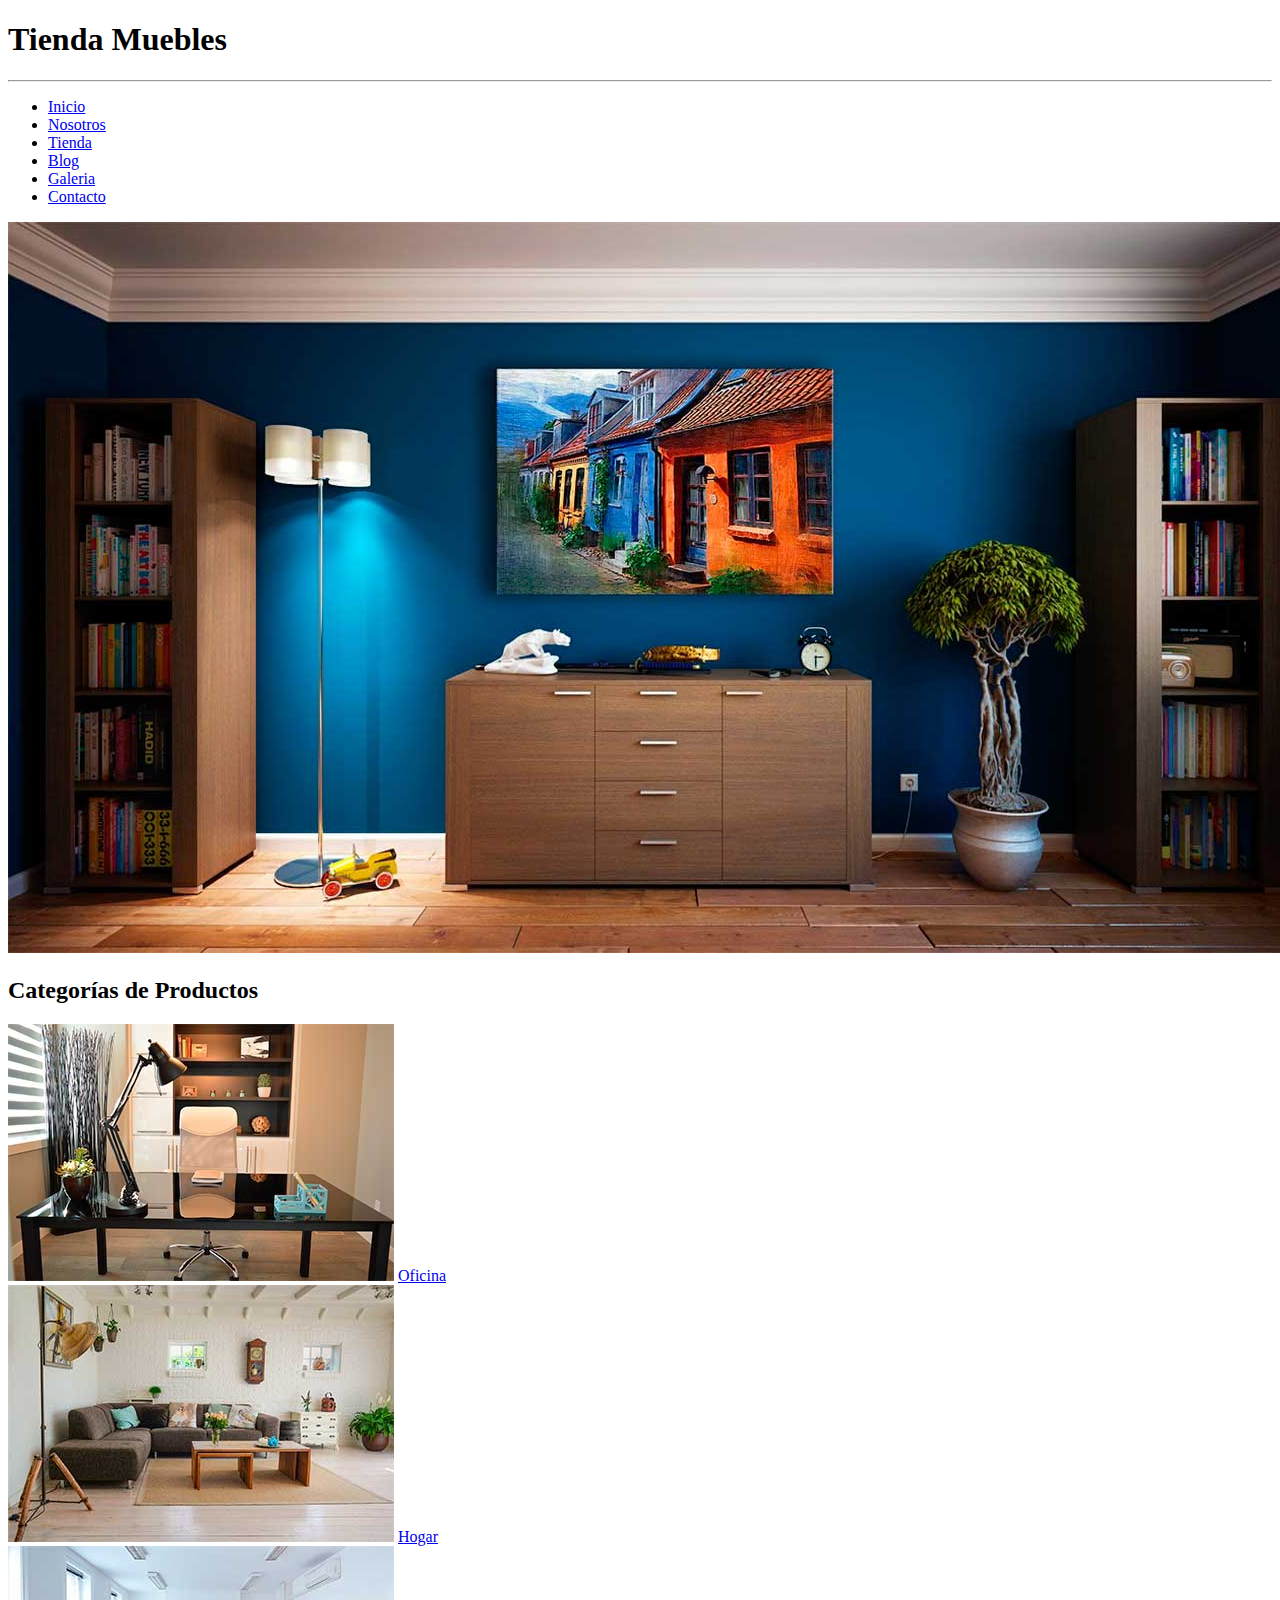
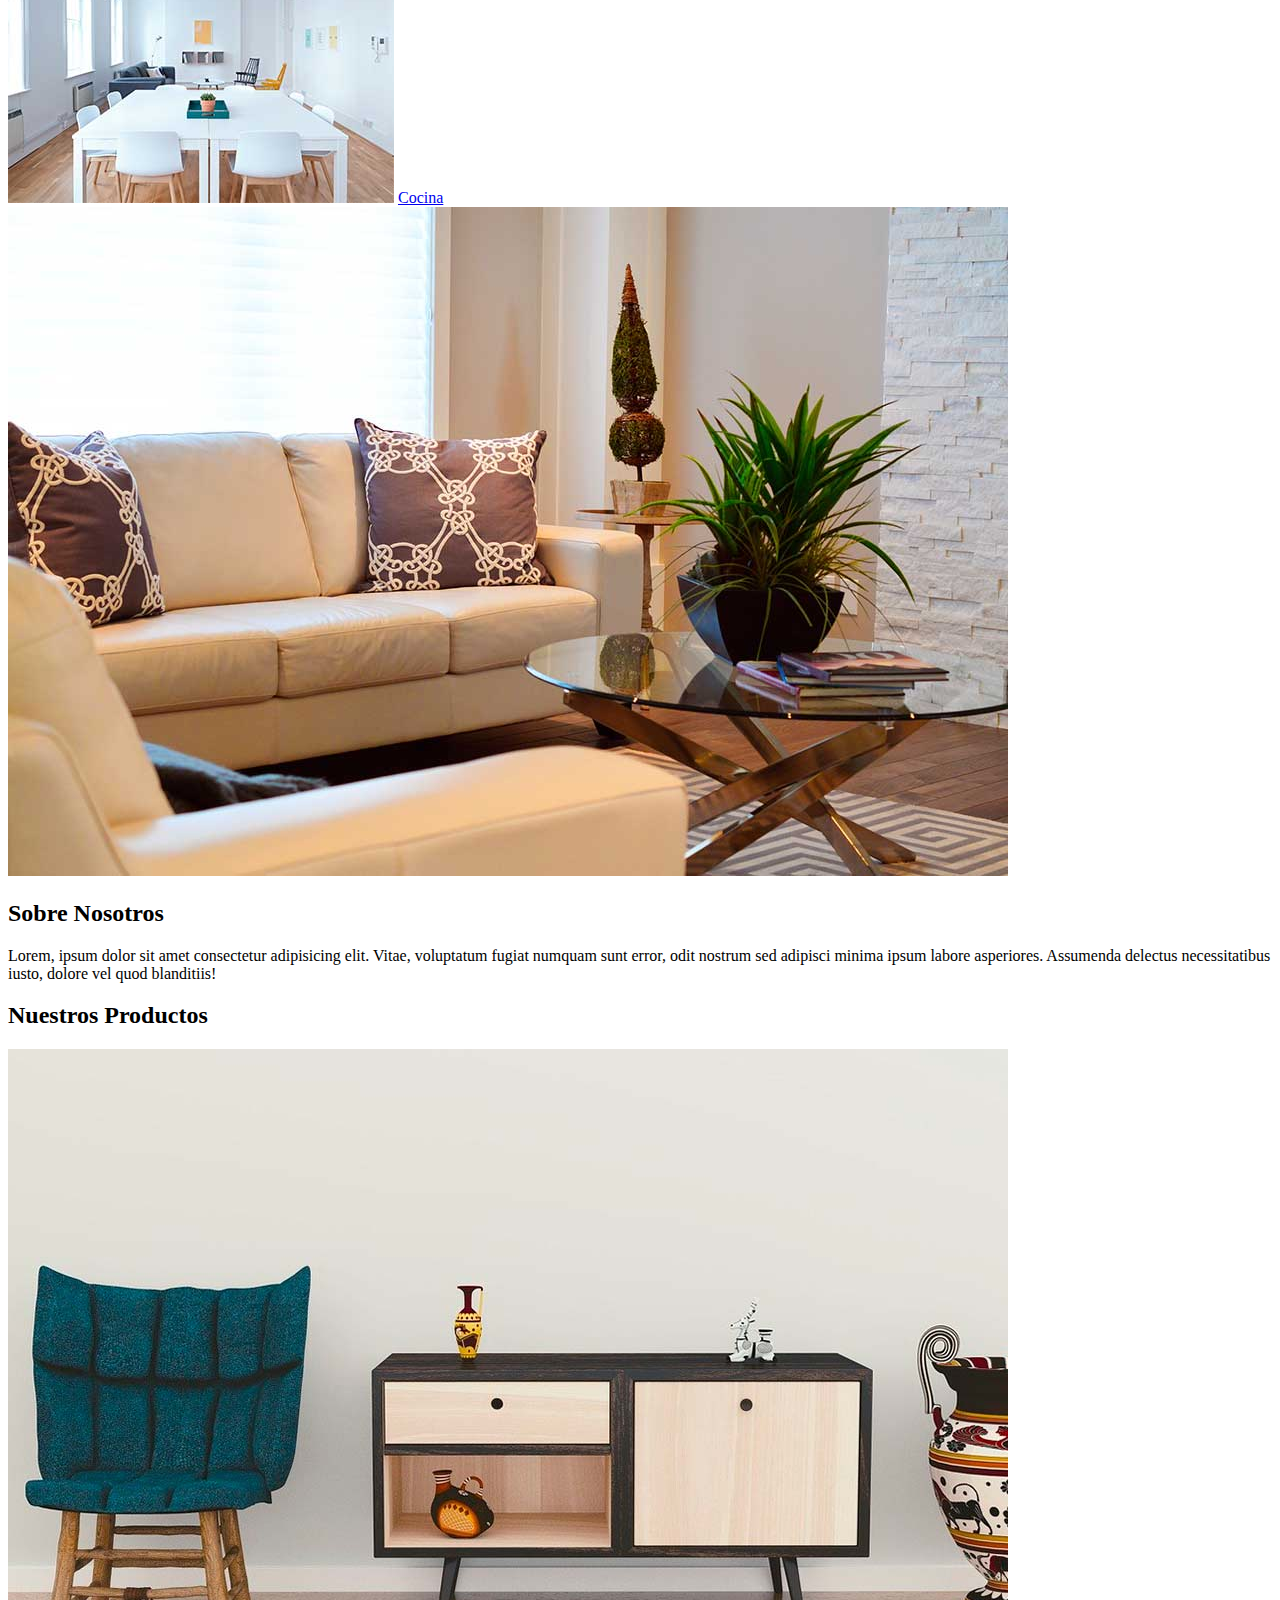
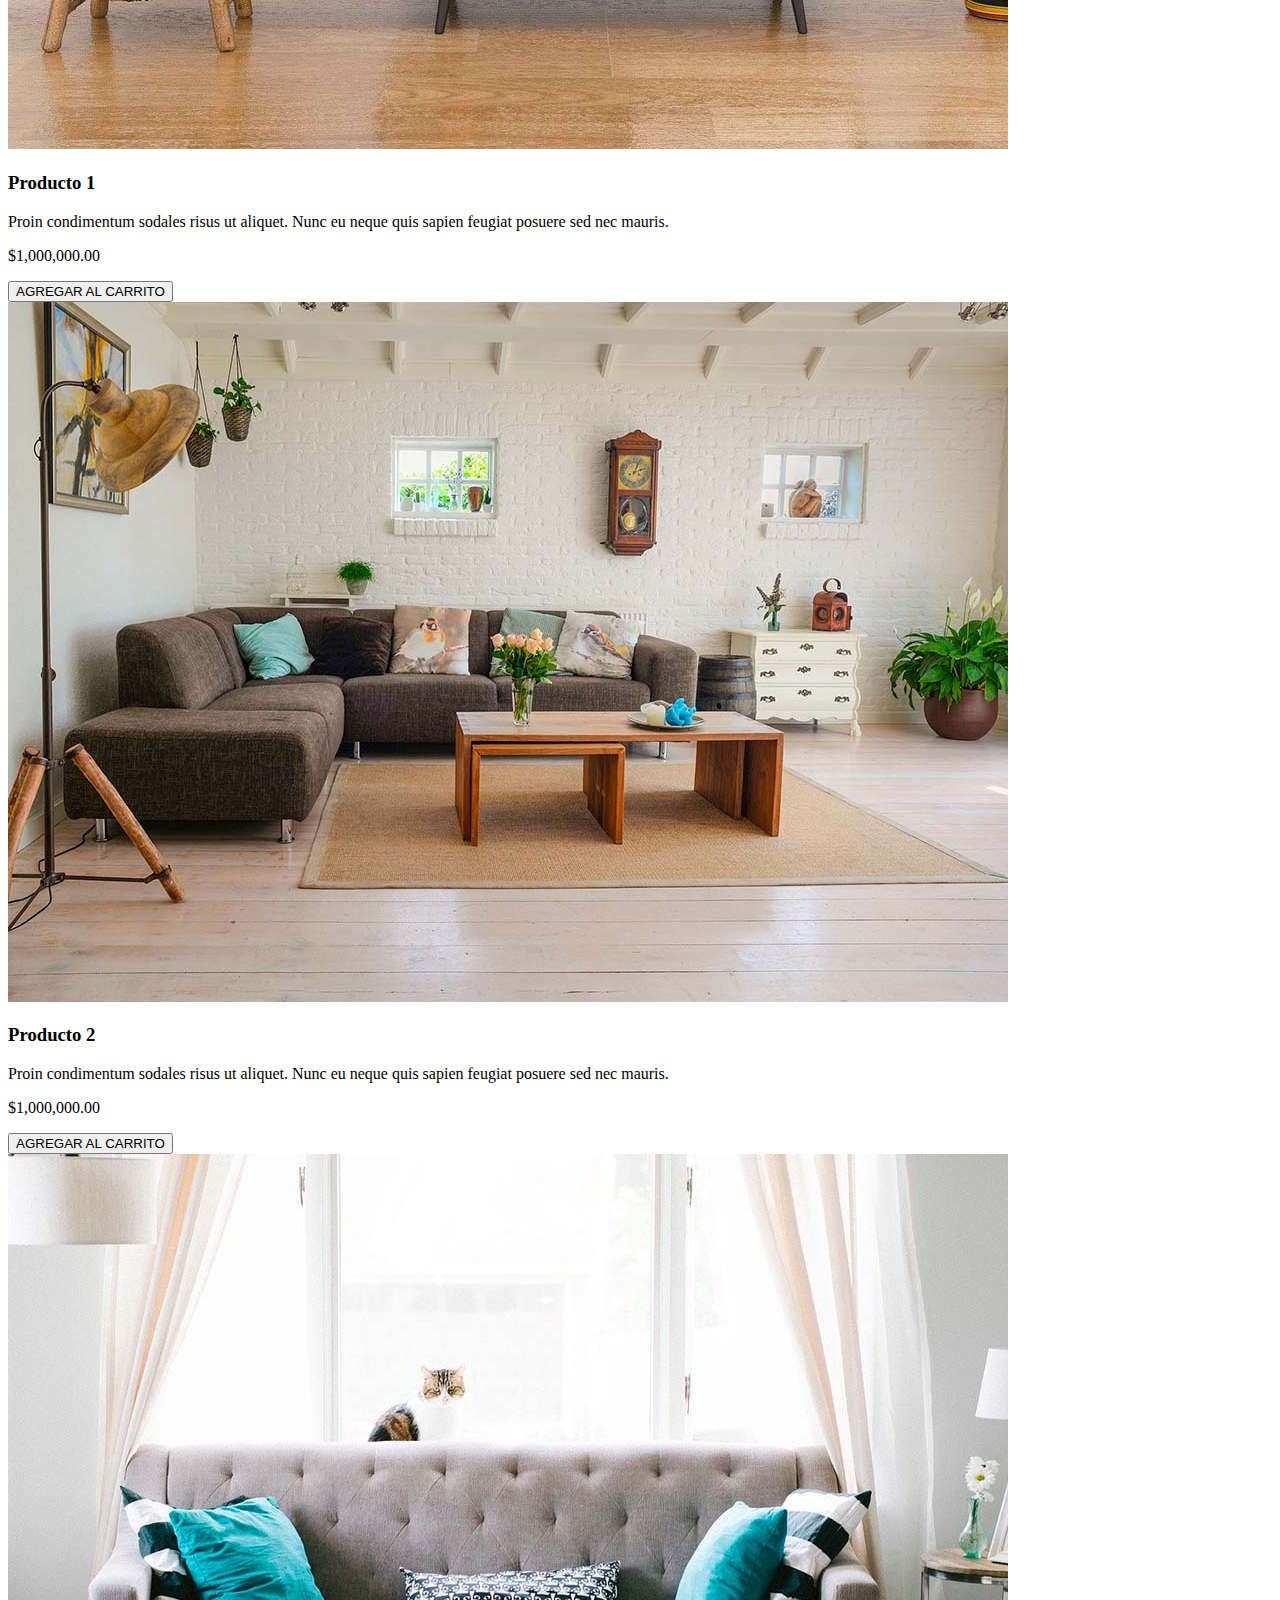
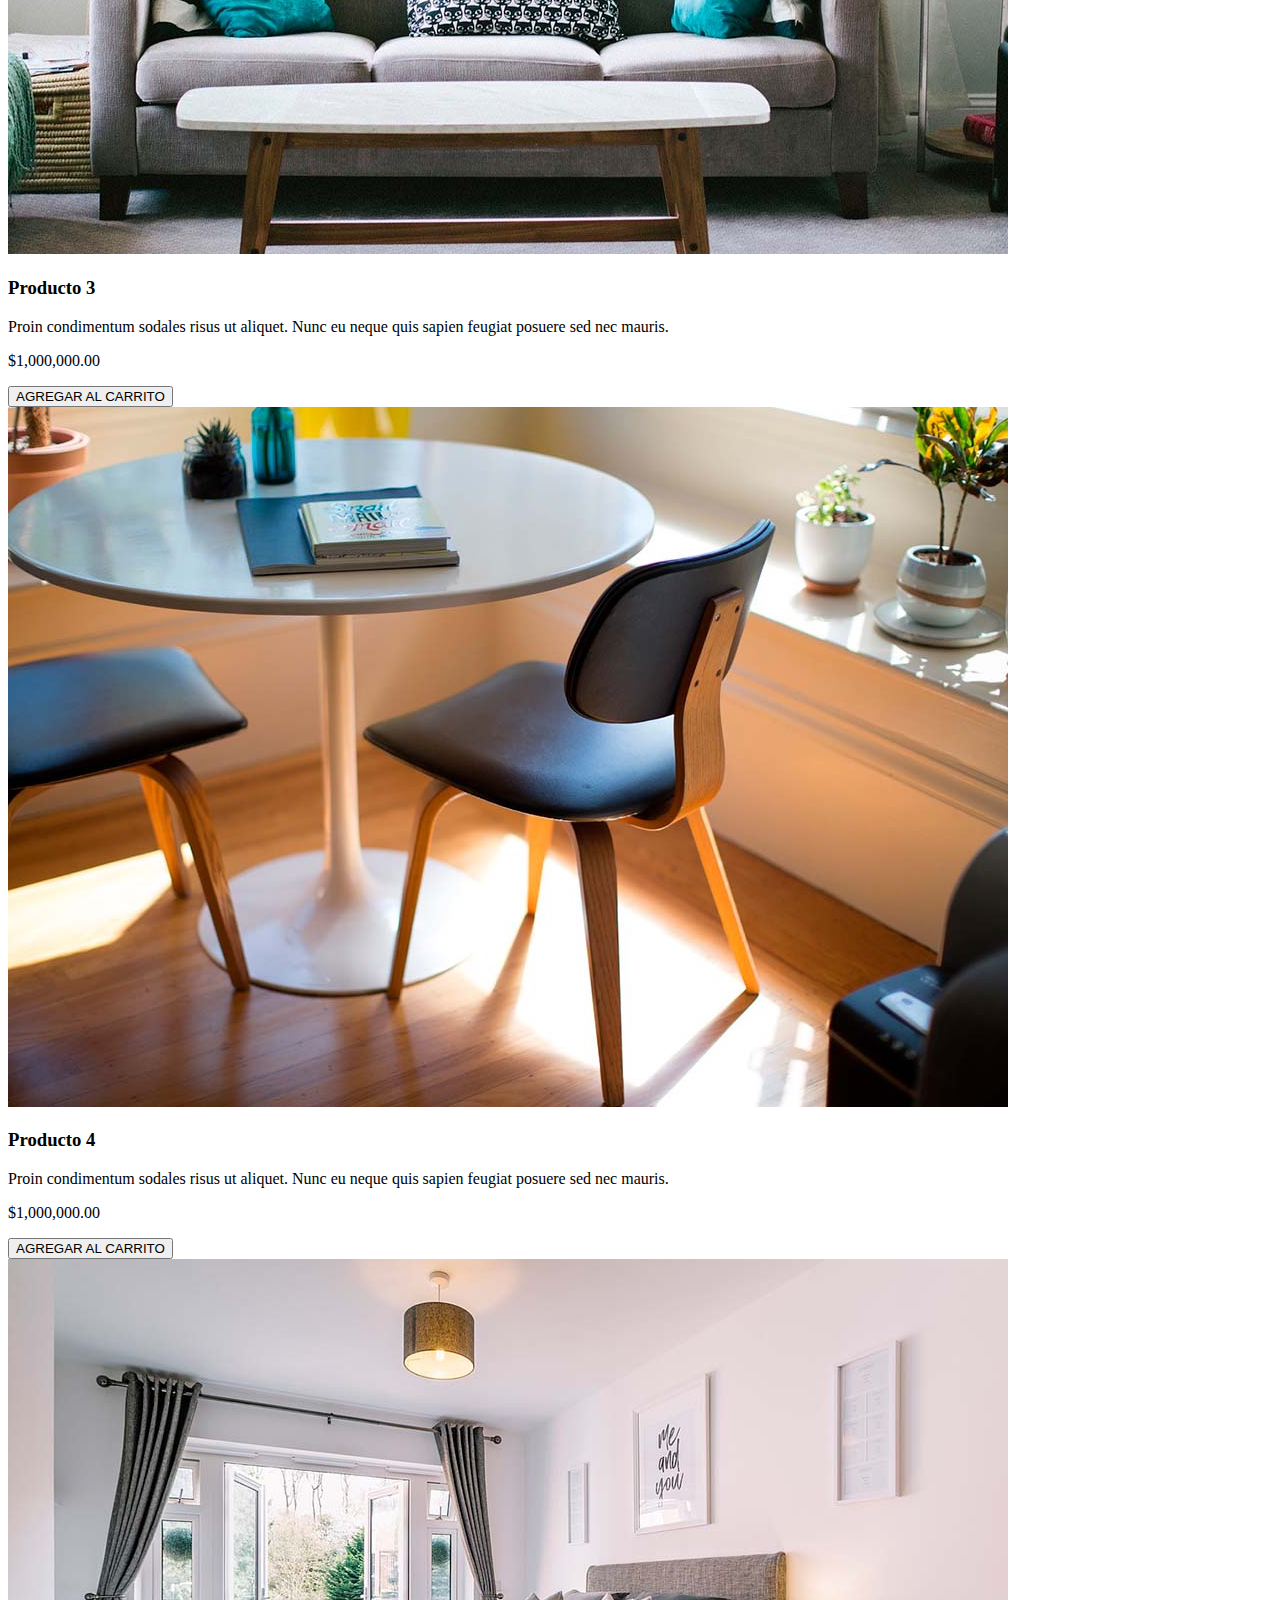
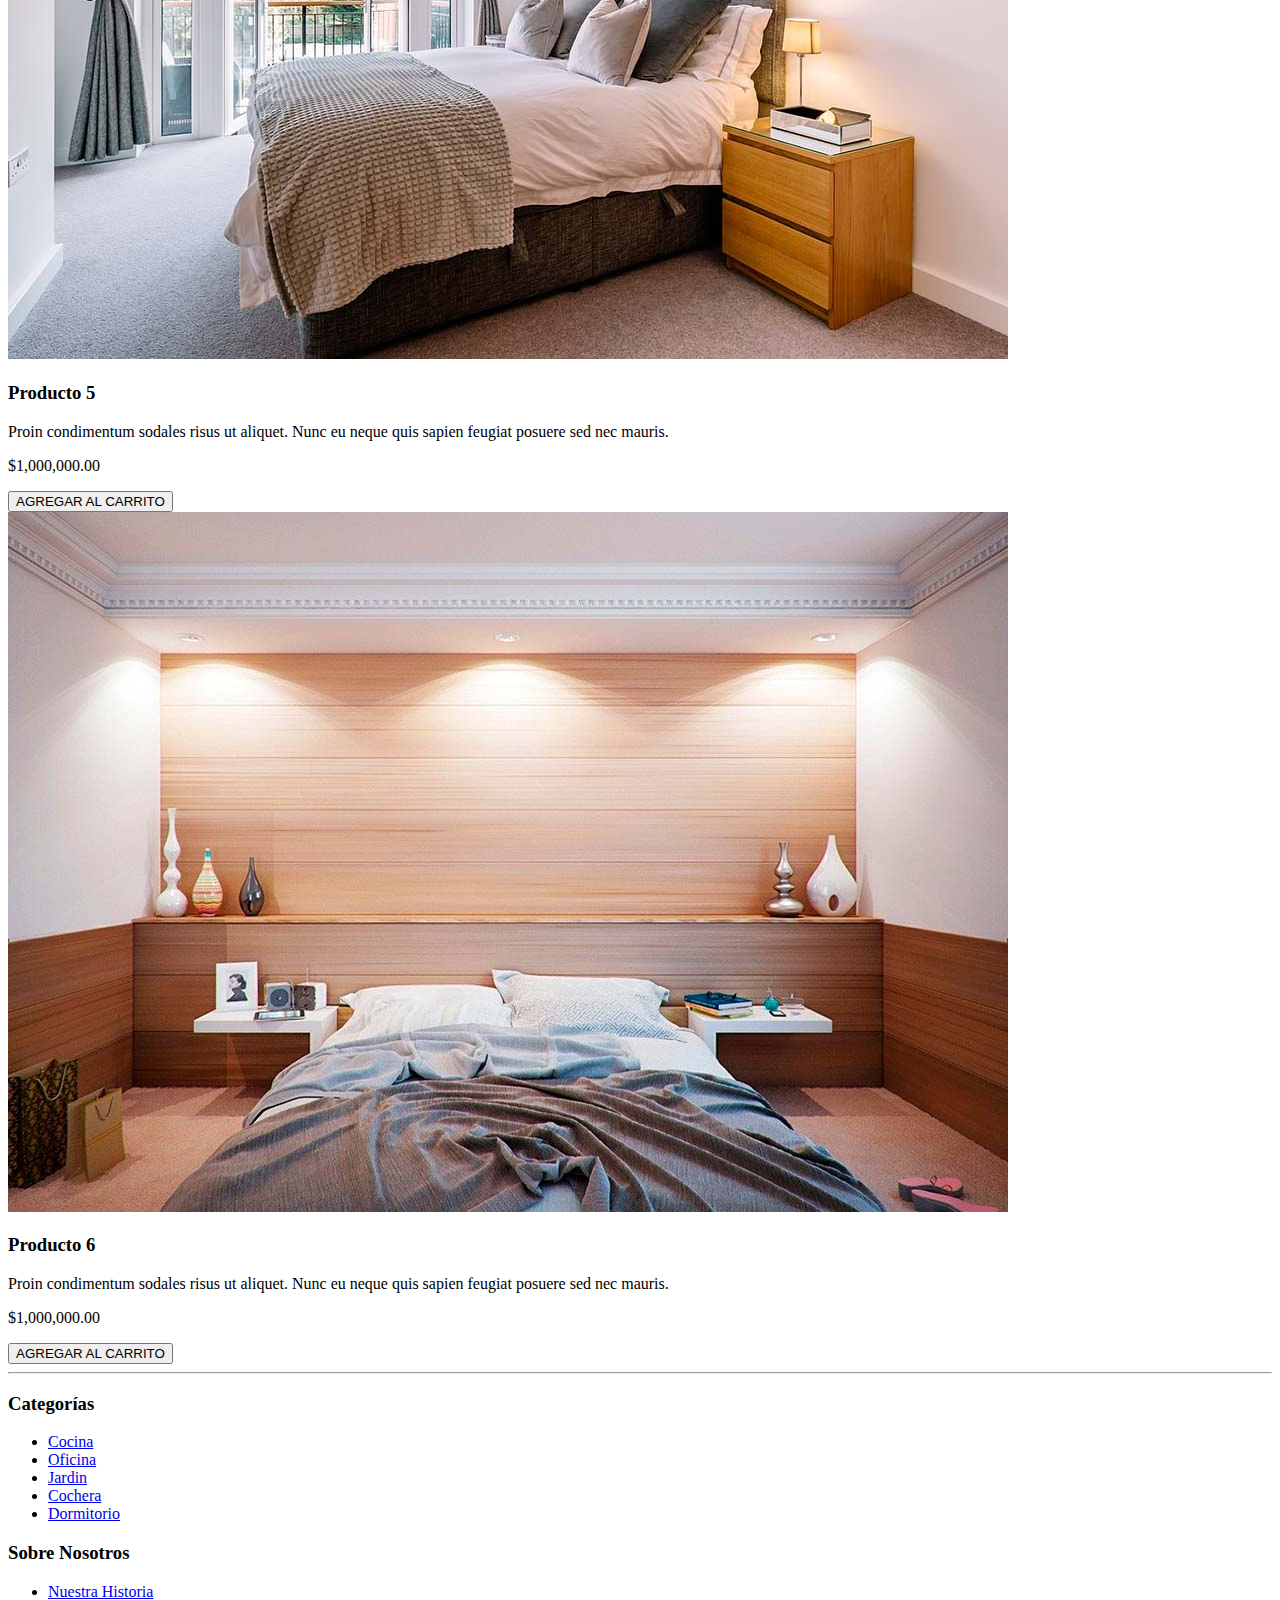
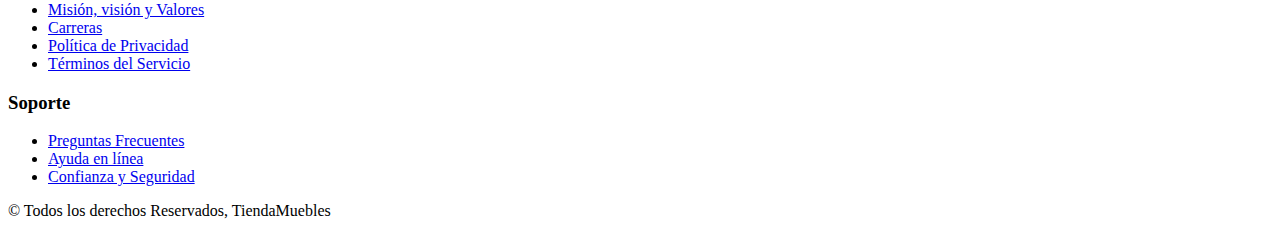
==== index.html @ e10118e2 "agregando 1er commit" ====
<!DOCTYPE html>
<html lang="en">
<head>
  <meta charset="UTF-8">
  <meta name="viewport" content="width=device-width, initial-scale=1.0">
  <title>Inicio</title>
</head>
<body>
  <header>
    <h1>Tienda <span>Muebles</span></h1>
    <hr>
    <nav>
      <ul>
        <li><a href="/">Inicio</a></li>
        <li><a href="/nosotros.html">Nosotros</a></li>
        <li><a href="/tienda.html">Tienda</a></li>
        <li><a href="/blog.html">Blog</a></li>
        <li><a href="/galeria.html">Galeria</a></li>
        <li><a href="/contacto.html">Contacto</a></li>
      </ul>
    </nav>
  </header>
  <div>
    <img src="img/principal.jpg" alt="Imagen de una habitación"/>
  </div>
  <main>
    <section>
      <h2>Categorías de Productos</h2>
      <div>
        <div>
          <img src="img/categoria1.jpg" alt="Imagen categoria oficina">
          <a href="#">Oficina</a>
        </div>
        <div>
          <img src="img/categoria2.jpg" alt="Imagen categoria hogar">
          <a href="#">Hogar</a>
        </div>
        <div>
          <img src="img/categoria3.jpg" alt="Imagen categoria cocina">
          <a href="#">Cocina</a>
        </div>
      </div>
    </section>
    <section>
      <img src="img/nosotros.jpg" alt="Imagen sala - sobre nosotros">
      <div>
        <h2>Sobre Nosotros</h2>
        <p>Lorem, ipsum dolor sit amet consectetur adipisicing elit.
          Vitae, voluptatum fugiat numquam sunt error, odit nostrum
          sed adipisci minima ipsum labore asperiores. Assumenda
          delectus necessitatibus iusto, dolore vel quod blanditiis!</p>
      </div>
    </section>
    <section>
      <h2>Nuestros Productos</h2>
      <div>
        <div>
          <img src="img/producto1.jpg" alt="Imagen producto 1">
          <div>
            <h3>Producto 1</h3>
            <p>Proin condimentum sodales risus ut aliquet. Nunc eu neque quis sapien feugiat posuere sed nec mauris.</p>
            <p>$1,000,000.00</p>
            <button>AGREGAR AL CARRITO</button>
          </div>
        </div>
        <div>
          <img src="img/producto2.jpg" alt="Imagen producto 2">
          <div>
            <h3>Producto 2</h3>
            <p>Proin condimentum sodales risus ut aliquet. Nunc eu neque quis sapien feugiat posuere sed nec mauris.</p>
            <p>$1,000,000.00</p>
            <button>AGREGAR AL CARRITO</button>
          </div>
        </div>
        <div>
          <img src="img/producto3.jpg" alt="Imagen producto 3">
          <div>
            <h3>Producto 3</h3>
            <p>Proin condimentum sodales risus ut aliquet. Nunc eu neque quis sapien feugiat posuere sed nec mauris.</p>
            <p>$1,000,000.00</p>
            <button>AGREGAR AL CARRITO</button>
          </div>
        </div>
        <div>
          <img src="img/producto4.jpg" alt="Imagen producto 4">
          <div>
            <h3>Producto 4</h3>
            <p>Proin condimentum sodales risus ut aliquet. Nunc eu neque quis sapien feugiat posuere sed nec mauris.</p>
            <p>$1,000,000.00</p>
            <button>AGREGAR AL CARRITO</button>
          </div>
        </div>
        <div>
          <img src="img/producto5.jpg" alt="Imagen producto 5">
          <div>
            <h3>Producto 5</h3>
            <p>Proin condimentum sodales risus ut aliquet. Nunc eu neque quis sapien feugiat posuere sed nec mauris.</p>
            <p>$1,000,000.00</p>
            <button>AGREGAR AL CARRITO</button>
          </div>
        </div>
        <div>
          <img src="img/producto6.jpg" alt="Imagen producto 6">
          <div>
            <h3>Producto 6</h3>
            <p>Proin condimentum sodales risus ut aliquet. Nunc eu neque quis sapien feugiat posuere sed nec mauris.</p>
            <p>$1,000,000.00</p>
            <button>AGREGAR AL CARRITO</button>
          </div>
        </div>
      </div>
    </section>
  </main>
  <hr>
  <footer>
    <div>
      <div>
        <h3>Categorías</h3>
        <nav>
          <ul>
            <li><a href="#">Cocina</a></li>
            <li><a href="#">Oficina</a></li>
            <li><a href="#">Jardin</a></li>
            <li><a href="#">Cochera</a></li>
            <li><a href="#">Dormitorio</a></li>
          </ul>
        </nav>
      </div>
      <div>
        <h3>Sobre Nosotros</h3>
        <nav>
          <ul>
            <li><a href="#">Nuestra Historia</a></li>
            <li><a href="#">Misión, visión y Valores</a></li>
            <li><a href="#">Carreras</a></li>
            <li><a href="#">Política de Privacidad</a></li>
            <li><a href="#">Términos del Servicio</a></li>
          </ul>
        </nav>
      </div>
      <div>
        <h3>Soporte</h3>
        <nav>
          <ul>
            <li><a href="#">Preguntas Frecuentes</a></li>
            <li><a href="#">Ayuda en línea</a></li>
            <li><a href="#">Confianza y Seguridad</a></li>
          </ul>
        </nav>
      </div>
    </div>
    <p>&copy; Todos los derechos Reservados, TiendaMuebles</p>
  </footer>
</body>
</html>
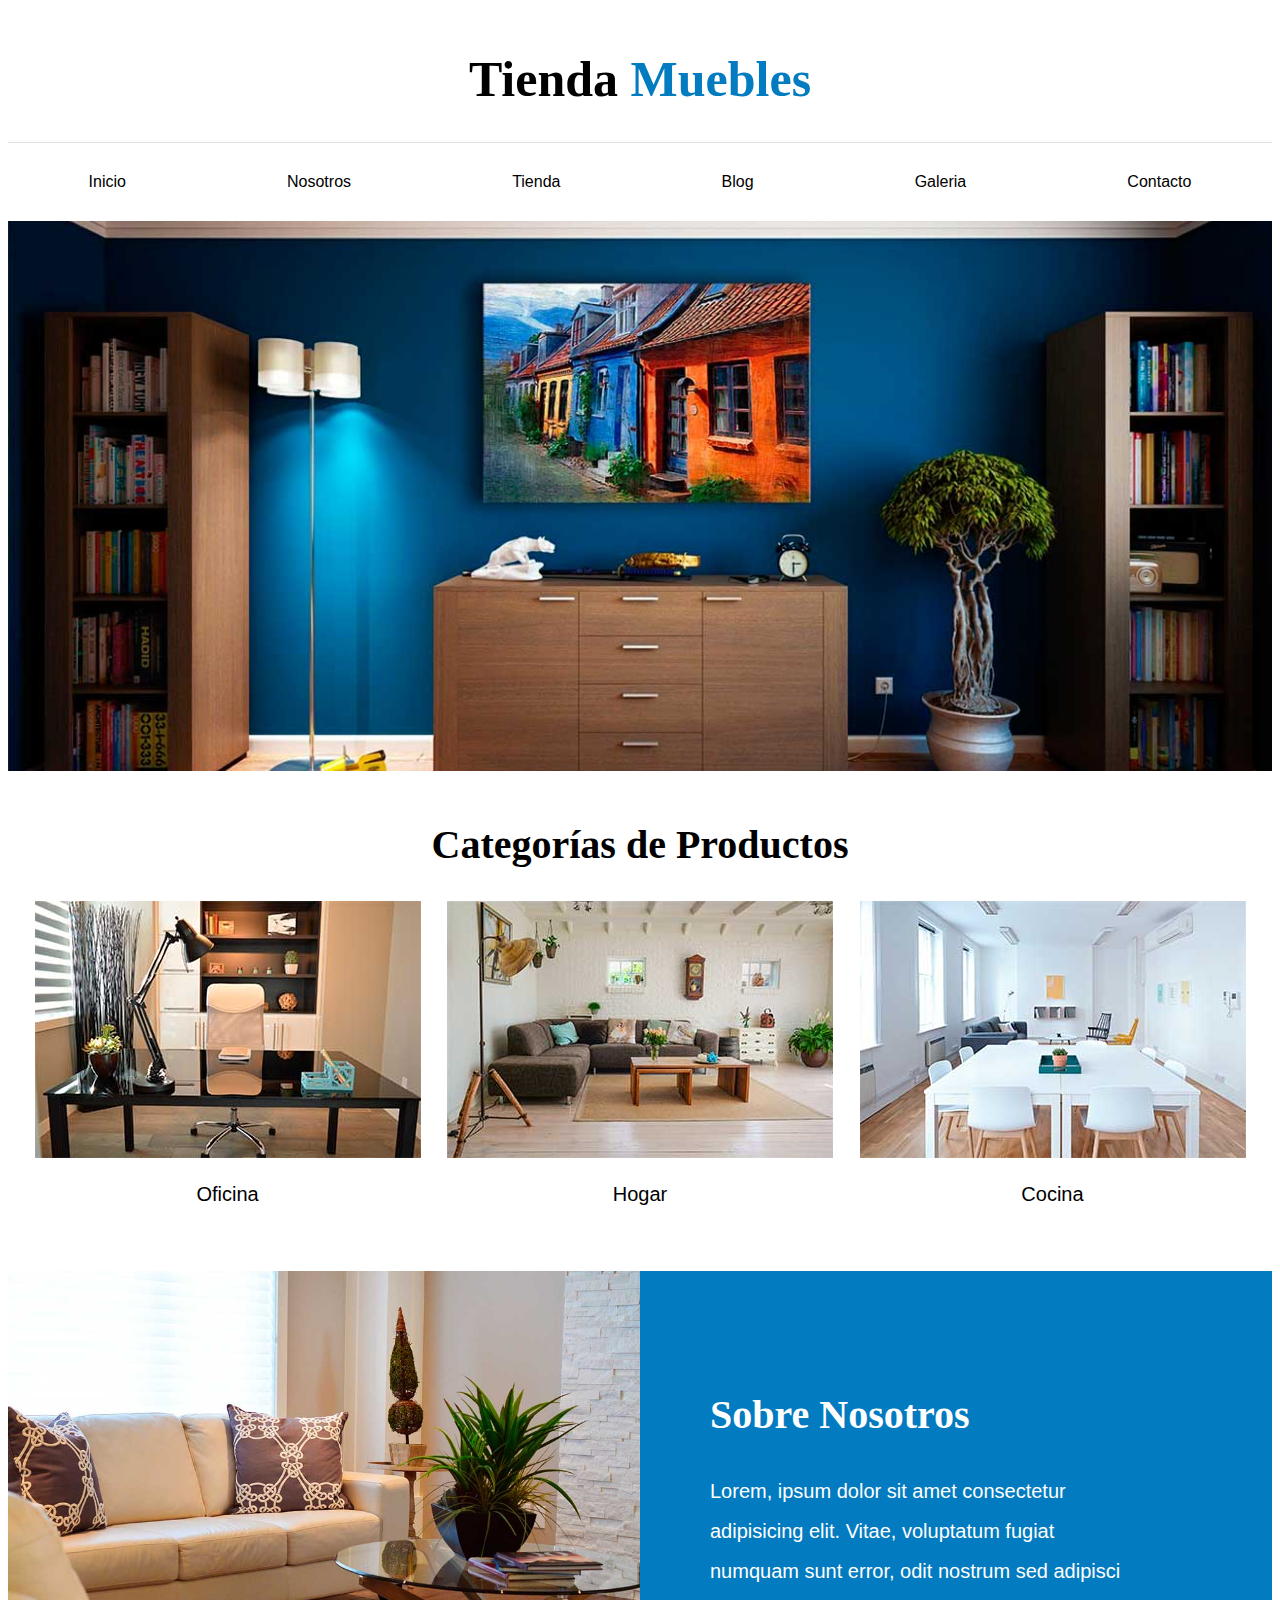
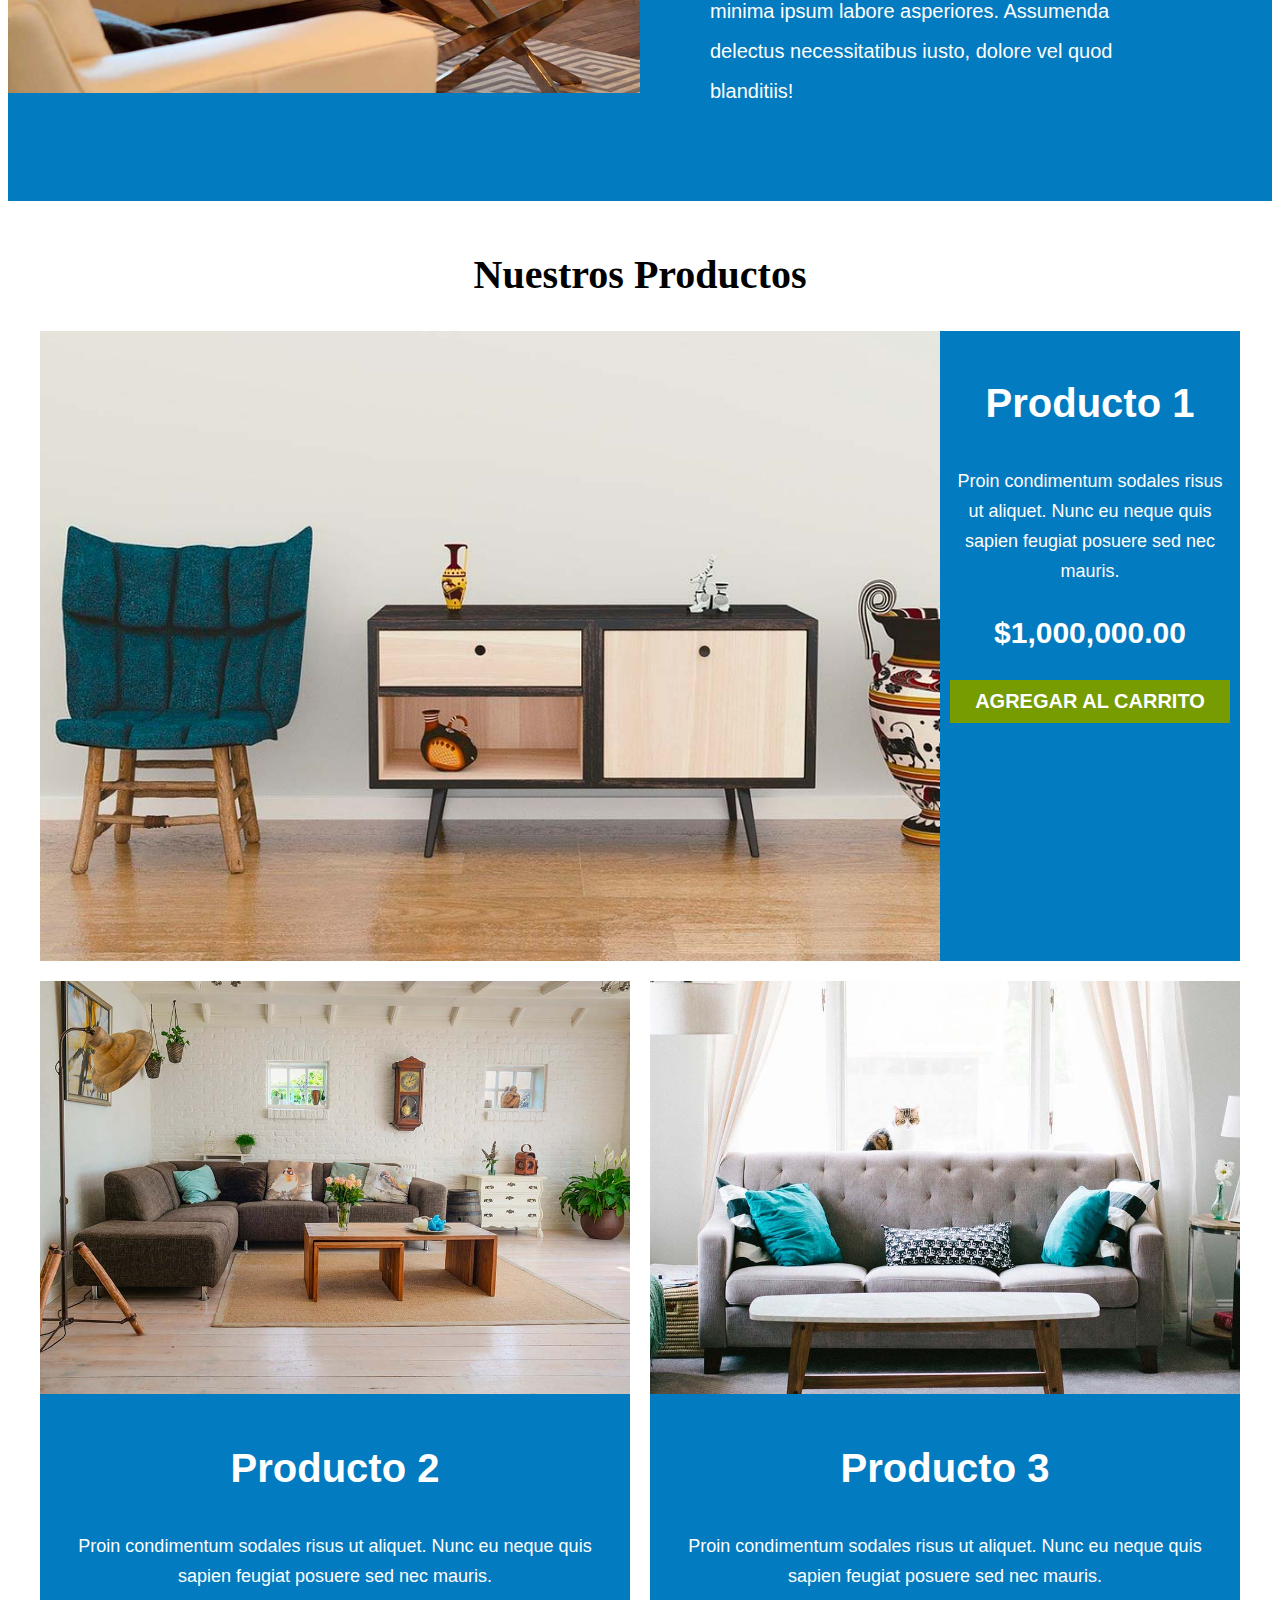
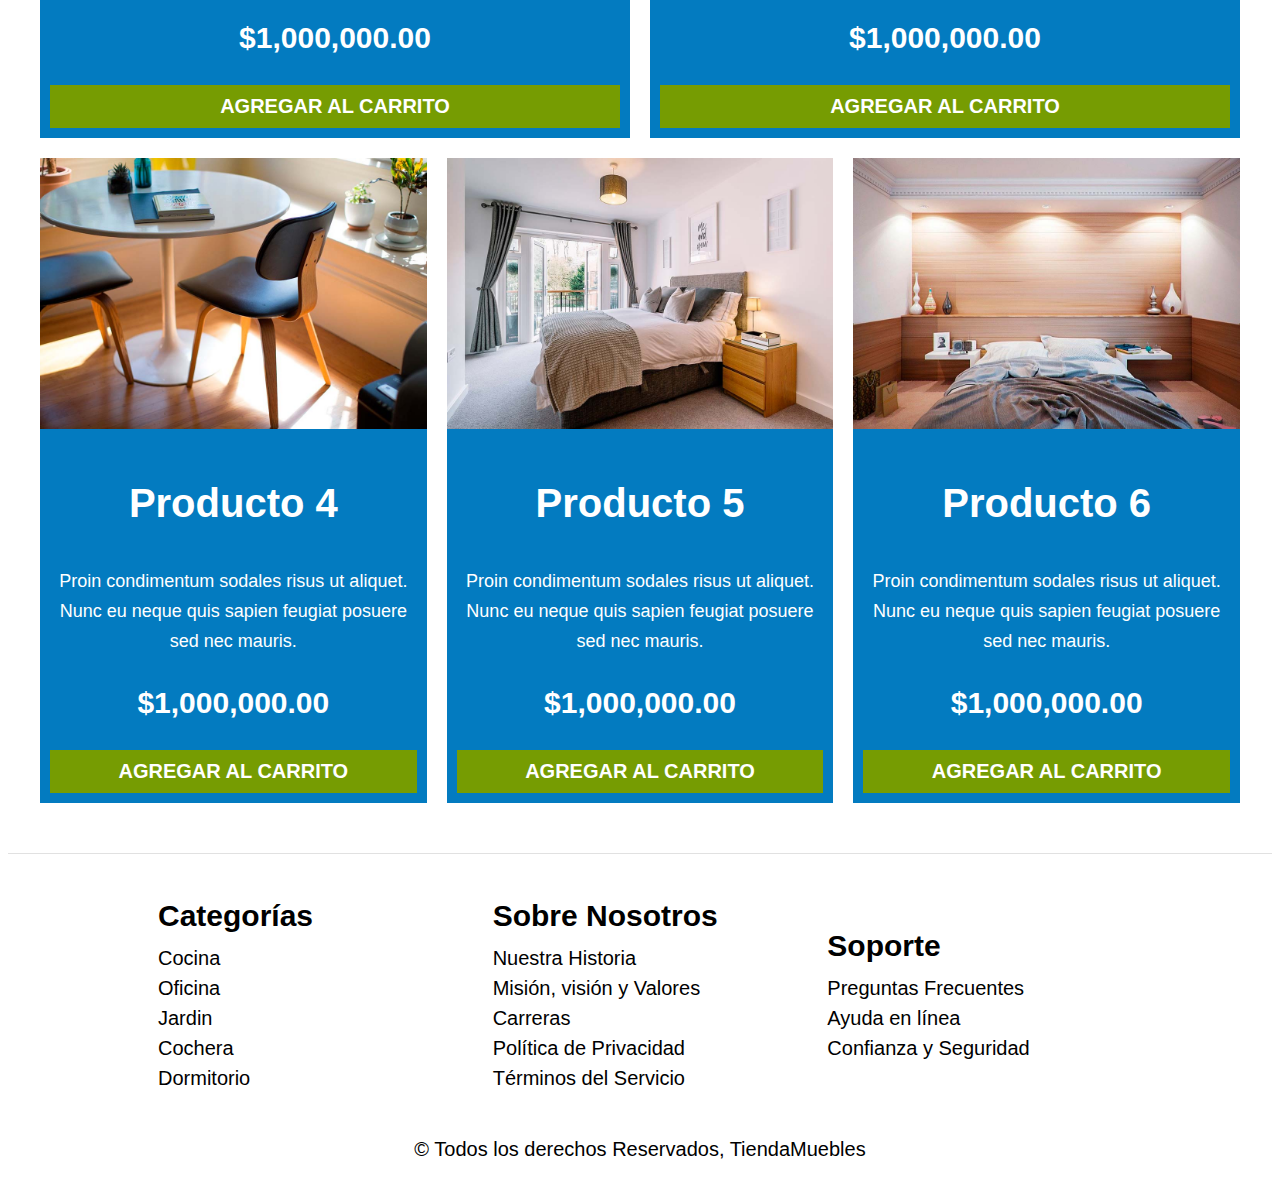
==== commit b86cf40d: "agregando estilos" ====
--- a/index.html
+++ b/index.html
@@ -3,30 +3,28 @@
 <head>
   <meta charset="UTF-8">
   <meta name="viewport" content="width=device-width, initial-scale=1.0">
+  <link rel="stylesheet" href="styles/styles.css">
   <title>Inicio</title>
 </head>
 <body>
   <header>
     <h1>Tienda <span>Muebles</span></h1>
-    <hr>
     <nav>
       <ul>
-        <li><a href="/">Inicio</a></li>
-        <li><a href="/nosotros.html">Nosotros</a></li>
-        <li><a href="/tienda.html">Tienda</a></li>
-        <li><a href="/blog.html">Blog</a></li>
-        <li><a href="/galeria.html">Galeria</a></li>
-        <li><a href="/contacto.html">Contacto</a></li>
+        <li><a href=index.html>Inicio</a></li>
+        <li><a href="nosotros.html">Nosotros</a></li>
+        <li><a href="tienda.html">Tienda</a></li>
+        <li><a href="blog.html">Blog</a></li>
+        <li><a href="galeria.html">Galeria</a></li>
+        <li><a href="contacto.html">Contacto</a></li>
       </ul>
     </nav>
   </header>
-  <div>
-    <img src="img/principal.jpg" alt="Imagen de una habitación"/>
-  </div>
+  <div class="slider"></div>
   <main>
-    <section>
+    <section class="productos">
       <h2>Categorías de Productos</h2>
-      <div>
+      <div class="contenedorproductos">
         <div>
           <img src="img/categoria1.jpg" alt="Imagen categoria oficina">
           <a href="#">Oficina</a>
@@ -41,7 +39,7 @@
         </div>
       </div>
     </section>
-    <section>
+    <section class="nosotros">
       <img src="img/nosotros.jpg" alt="Imagen sala - sobre nosotros">
       <div>
         <h2>Sobre Nosotros</h2>
@@ -51,70 +49,69 @@
           delectus necessitatibus iusto, dolore vel quod blanditiis!</p>
       </div>
     </section>
-    <section>
+    <section class="lista-section">
       <h2>Nuestros Productos</h2>
-      <div>
-        <div>
+      <div class="lista">
+        <article>
           <img src="img/producto1.jpg" alt="Imagen producto 1">
           <div>
             <h3>Producto 1</h3>
-            <p>Proin condimentum sodales risus ut aliquet. Nunc eu neque quis sapien feugiat posuere sed nec mauris.</p>
-            <p>$1,000,000.00</p>
+            <p class="text">Proin condimentum sodales risus ut aliquet. Nunc eu neque quis sapien feugiat posuere sed nec mauris.</p>
+            <p class="price">$1,000,000.00</p>
             <button>AGREGAR AL CARRITO</button>
           </div>
-        </div>
-        <div>
+        </article>
+        <article>
           <img src="img/producto2.jpg" alt="Imagen producto 2">
           <div>
             <h3>Producto 2</h3>
-            <p>Proin condimentum sodales risus ut aliquet. Nunc eu neque quis sapien feugiat posuere sed nec mauris.</p>
-            <p>$1,000,000.00</p>
+            <p class="text">Proin condimentum sodales risus ut aliquet. Nunc eu neque quis sapien feugiat posuere sed nec mauris.</p>
+            <p class="price">$1,000,000.00</p>
             <button>AGREGAR AL CARRITO</button>
           </div>
-        </div>
-        <div>
+        </article>
+        <article>
           <img src="img/producto3.jpg" alt="Imagen producto 3">
           <div>
             <h3>Producto 3</h3>
-            <p>Proin condimentum sodales risus ut aliquet. Nunc eu neque quis sapien feugiat posuere sed nec mauris.</p>
-            <p>$1,000,000.00</p>
+            <p class="text">Proin condimentum sodales risus ut aliquet. Nunc eu neque quis sapien feugiat posuere sed nec mauris.</p>
+            <p class="price">$1,000,000.00</p>
             <button>AGREGAR AL CARRITO</button>
           </div>
-        </div>
-        <div>
+        </article>
+        <article>
           <img src="img/producto4.jpg" alt="Imagen producto 4">
           <div>
             <h3>Producto 4</h3>
-            <p>Proin condimentum sodales risus ut aliquet. Nunc eu neque quis sapien feugiat posuere sed nec mauris.</p>
-            <p>$1,000,000.00</p>
+            <p class="text">Proin condimentum sodales risus ut aliquet. Nunc eu neque quis sapien feugiat posuere sed nec mauris.</p>
+            <p class="price">$1,000,000.00</p>
             <button>AGREGAR AL CARRITO</button>
           </div>
-        </div>
-        <div>
+        </article>
+        <article>
           <img src="img/producto5.jpg" alt="Imagen producto 5">
           <div>
             <h3>Producto 5</h3>
-            <p>Proin condimentum sodales risus ut aliquet. Nunc eu neque quis sapien feugiat posuere sed nec mauris.</p>
-            <p>$1,000,000.00</p>
+            <p class="text">Proin condimentum sodales risus ut aliquet. Nunc eu neque quis sapien feugiat posuere sed nec mauris.</p>
+            <p class="price">$1,000,000.00</p>
             <button>AGREGAR AL CARRITO</button>
           </div>
-        </div>
-        <div>
+        </article>
+        <article>
           <img src="img/producto6.jpg" alt="Imagen producto 6">
           <div>
             <h3>Producto 6</h3>
-            <p>Proin condimentum sodales risus ut aliquet. Nunc eu neque quis sapien feugiat posuere sed nec mauris.</p>
-            <p>$1,000,000.00</p>
+            <p class="text">Proin condimentum sodales risus ut aliquet. Nunc eu neque quis sapien feugiat posuere sed nec mauris.</p>
+            <p class="price">$1,000,000.00</p>
             <button>AGREGAR AL CARRITO</button>
           </div>
-        </div>
+        </article>
       </div>
     </section>
   </main>
-  <hr>
   <footer>
-    <div>
-      <div>
+    <div class="foot-content">
+      <div class="foot">
         <h3>Categorías</h3>
         <nav>
           <ul>
@@ -126,7 +123,7 @@
           </ul>
         </nav>
       </div>
-      <div>
+      <div class="foot">
         <h3>Sobre Nosotros</h3>
         <nav>
           <ul>
@@ -138,7 +135,7 @@
           </ul>
         </nav>
       </div>
-      <div>
+      <div class="foot">
         <h3>Soporte</h3>
         <nav>
           <ul>
--- a/styles/styles.css
+++ b/styles/styles.css
@@ -0,0 +1,359 @@
+/* -- Global -- */
+:root {
+  --raleway: 'Raleway', sans-serif;
+  --playfair: 'Playfair Display', serif;
+}
+
+* {
+  list-style: none;
+  text-decoration: none;
+}
+
+html {
+  box-sizing: border-box;
+  font-size: 62.5%;
+}
+
+body {
+  font-family: var(--raleway);
+}
+
+/* -- Header -- */
+
+h1 {
+  font-family: var(--playfair);
+  font-size: 5rem;
+  margin-top: 5rem;
+  text-align: center;
+}
+
+h1 span {
+  color: #037bc0;
+}
+
+header nav,
+footer {
+  border-top: 0.1rem solid #e1e1e1;
+}
+
+header nav ul {
+  padding: 0;
+  display: flex;
+  justify-content: space-around;
+  align-items: center;
+}
+
+header nav ul li {
+  font-size: 1.6rem;
+  padding: 2rem;
+}
+
+header nav ul li a{
+  color: #000;
+  font-weight: lighter;
+}
+
+.slider {
+  background-image: url(../img/principal.jpg);
+  background-repeat: no-repeat;
+  background-size: cover;
+  background-position: center center;
+  height: 55rem;
+}
+
+main section {
+  text-align: center;
+}
+
+main section h2 {
+  margin-top: 5rem;
+  font-size: 4rem;
+  font-family: var(--playfair);
+}
+
+/* -- Productos -- */
+main .productos .contenedorproductos {
+  display: flex;
+  justify-content: space-evenly;
+  align-items: center;
+}
+
+.contenedorproductos div img {
+  width: 100%;
+  display: block;
+}
+
+.contenedorproductos div a {
+  color: #000;
+  font-size: 2rem;
+  display: block;
+  padding: 2.5rem;
+}
+
+/* -- Nosotros -- */
+.nosotros {
+  margin-top: 4rem;
+  background-color: #037bc0;
+  width: 100%;
+  display: grid;
+  grid-template-columns: repeat(2, 1fr);
+}
+
+.nosotros img {
+  max-width: 100%;
+}
+
+.nosotros div {
+  color: #fff;
+  padding: 7rem;
+  text-align: left;
+}
+
+.nosotros p {
+  font-size: 2rem;
+  padding-right: 8rem;
+  line-height: 4rem;
+}
+.main-nosotros h2 {
+  font-size: 4rem;
+  text-align: center;
+}
+.main-nosotros section {
+  margin-top: 4rem;
+  width: 100%;
+  display: grid;
+  grid-template-columns: repeat(2, 1fr);
+}
+.main-nosotros section img {
+  max-width: 100%;
+}
+.main-nosotros section div {
+  padding: 11rem 0;
+}
+.main-nosotros section div p {
+  font-size: 1.5rem;
+  padding: 0 12rem;
+  text-align: left;
+  line-height: 3rem;
+}
+/* Lista Productos */
+.lista-section {
+  max-width: 120rem;
+  margin: auto;
+}
+.lista {
+  display: grid;
+  grid-template-columns: repeat(6, 1fr);
+  gap: 2rem;
+}
+.lista article img {
+  max-width: 100%;
+}
+.lista article {
+  background-color: #037bc0;
+}
+.lista article div {
+  padding: 1rem;
+}
+.lista article div h3 {
+  font-size: 4rem;
+  color: #fff;
+}
+.lista article div .text {
+  font-size: 1.8rem;
+  color: white;
+  line-height: 3rem;
+}
+.lista article div .price {
+  font-size: 3rem;
+  color: white;
+  font-weight: bold;
+}
+.lista article div button {
+  width: 100%;
+  background-color: #769c02;
+  cursor: pointer;
+  padding: 1rem;
+  color: white;
+  border: none;
+  font-weight: bolder;
+  font-size: 2rem;
+}
+.lista article:nth-child(1) {
+  grid-column-start: 1;
+  grid-column-end: 7;
+  display: grid;
+  grid-template-columns: 4.5fr 1.5fr;
+}
+.lista article:nth-child(2) {
+  grid-column-start: 1;
+  grid-column-end: 4;
+}
+.lista article:nth-child(3) {
+  grid-column-start: 4;
+  grid-column-end: 7;
+}
+.lista article:nth-child(4) {
+  grid-column-start: 1;
+  grid-column-end: 3;
+}
+.lista article:nth-child(5) {
+  grid-column-start: 3;
+  grid-column-end: 5;
+}
+.lista article:nth-child(6) {
+  grid-column-start: 5;
+  grid-column-end: 7;
+}
+
+/* Blog */
+.main-blog {
+  max-width: 120rem;
+  margin: 3rem auto;
+}
+.main-blog h2,
+.main-blog h3 {
+  font-size: 4rem;
+}
+.main-blog .title {
+  text-align: center;
+}
+.content-blog {
+  display: flex;
+  gap: 3rem;
+}
+.content-blog div article img {
+  max-width: 100%;
+}
+.content-blog article button {
+  width: 50%;
+  padding: 1.5rem;
+  font-size: 1.5rem;
+  background-color: #769c02;
+  font-weight: bolder;
+  color: #fff;
+  border: none;
+}
+.content-blog aside ul {
+  padding-left: 0;
+}
+.content-blog aside ul li a {
+  font-size: 1.5rem;
+  color: #000;
+  line-height: 3rem;
+}
+.subtitle-blog {
+  display: flex;
+  font-size: 2rem;
+  justify-content: space-between;
+  align-items: center;
+}
+.subtitle-blog span {
+  color: #037bc0;
+}
+.text-blog p {
+  font-size: 1.5rem;
+}
+/* Galeria */
+.galeria {
+  max-width: 120rem;
+  margin: auto;
+}
+.galeria h2 {
+  font-size: 4rem;
+  text-align: center;
+}
+.galeria-list img {
+  max-width: 100%;
+}
+.galeria-list {
+  padding: 0;
+  margin: 0;
+  display: grid;
+  grid-template-columns: repeat(3, 1fr);
+  gap: 2rem;
+}
+/* Contacto */
+.main-contacto {
+  max-width: 120rem;
+  margin: 3rem auto;
+}
+.main-contacto h2{
+  font-size: 4rem;
+  text-align: center;
+}
+form {
+  max-width: 60rem;
+  margin: auto;
+}
+form legend {
+  background-color: #005485;
+  width: 90%;
+  text-align: center;
+  color: #fff;
+  text-transform: uppercase;
+  font-weight: 900;
+  padding: 1rem;
+  margin-bottom: 4rem;
+}
+form fieldset {
+  margin-top: 2rem;
+}
+.input {
+  display: flex;
+  margin-bottom: 2rem;
+}
+.text-input {
+  flex: 1;
+  border: 1px solid #e1e1e1;
+  padding: 1rem;
+}
+.input label {
+  flex-basis: 8rem;
+  font-size: 1.5rem;
+}
+form input[type="submit"] {
+  margin-top: 3rem;
+  background-color: #aae105;
+  color: #fff;
+  font-weight: bolder;
+  padding: 1.5rem;
+  border: none;
+}
+/* Footer */
+footer {
+  margin-top: 5rem;
+}
+.foot-content {
+  display: flex;
+  justify-content: space-around;
+  align-items: center;
+  padding: 1.5rem 15rem;
+  gap: 4rem;
+}
+.foot-content .foot {
+  flex: 1;
+}
+.foot-content .foot h3{
+  font-size: 3rem;
+  margin-bottom: 0;
+}
+.foot-content .foot nav ul {
+  padding-left: 0;
+}
+.foot-content .foot nav ul li a{
+  font-size: 2rem;
+  color: #000;
+  line-height: 3rem;
+
+}
+footer p {
+  text-align: center;
+  font-size: 2rem;
+}
+/* Hovers */
+.contenedorproductos div a:hover {
+  background-color: #037bc0;
+  color: #fff;
+  border-bottom-right-radius: 1rem;
+}